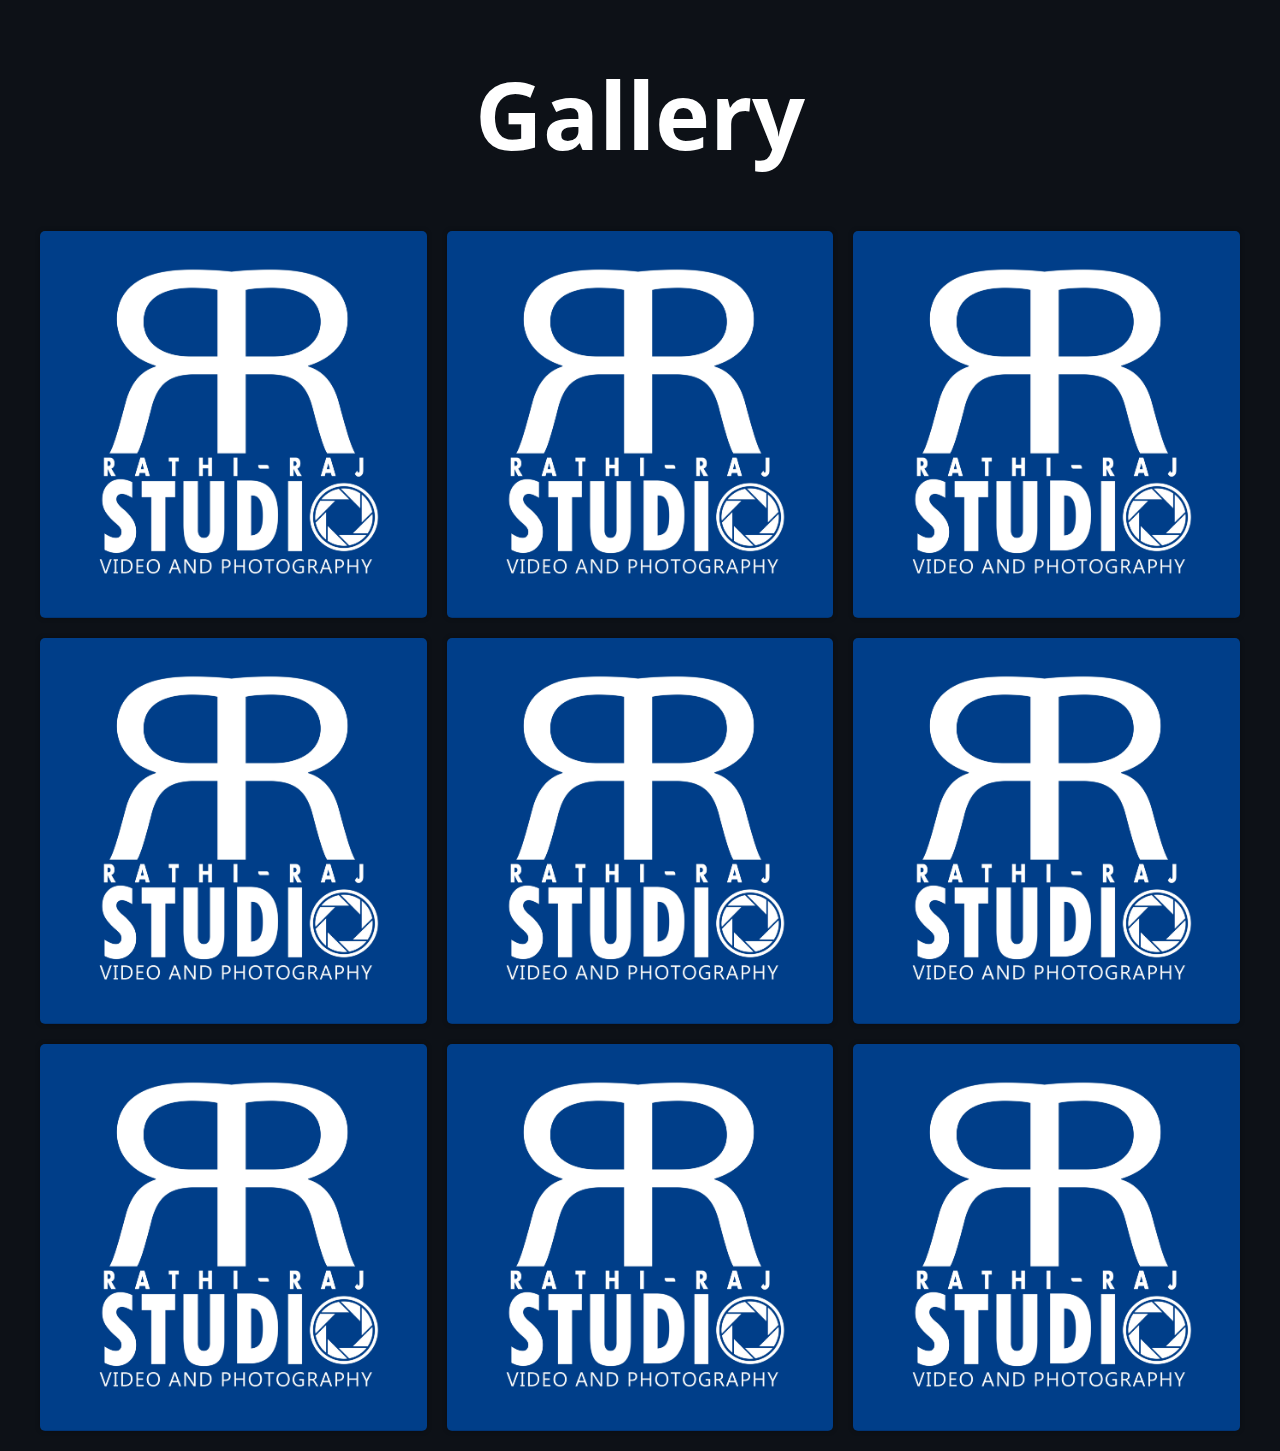
==== gallery.html @ d567aef3 "Add files via upload" ====
<!DOCTYPE html>
<html lang="en">

<head>
    <meta charset="UTF-8">
    <meta name="viewport" content="width=device-width, initial-scale=1.0">
    <link rel="preconnect" href="https://fonts.googleapis.com">
    <link rel="preconnect" href="https://fonts.gstatic.com" crossorigin>
    <link
        href="https://fonts.googleapis.com/css2?family=Khula:wght@300;400;600;700;800&family=Texturina:ital,opsz,wght@0,12..72,100..900;1,12..72,100..900&display=swap"
        rel="stylesheet">
    <title>RR STUDIO Gallery</title>
    <link rel="stylesheet" href="gallery.css">
</head>

<body>
    <header>
        <h3>Gallery</h3>
    </header>
    <main>
        <div class="vontainer">
            <div class="gallery">
                <img src="images/navlogo.jpg" alt="">
                <img src="images/navlogo.jpg" alt="">
                <img src="images/navlogo.jpg" alt="">
                <img src="images/navlogo.jpg" alt="">
                <img src="images/navlogo.jpg" alt="">
                <img src="images/navlogo.jpg" alt="">
                <img src="images/navlogo.jpg" alt="">
                <img src="images/navlogo.jpg" alt="">
                <img src="images/navlogo.jpg" alt="">
            </div>
        </div>
    </main>
</body>

</html>
---- gallery.css ----
* {
    padding: 0;
    margin: 0;
    background: rgb(13, 17, 23);
}

header h3 {
    font-size: 100px;
    color: #fff;
    text-align: center;
    margin-top: 50px;
    font-family: "Khula", sans-serif;
}

.vontainer {
    max-width: 1200px;
    margin: 20px auto;
    padding: 0 20px;
}

.gallery div {
    min-height: 300px;
    background: #565656;
}

.gallery {
display: grid;
grid-template-columns: auto auto auto;
grid-gap: 20px;
}

.gallery img {
width: 100%;
height: auto;
border-radius: 5px;
box-shadow: 0 0 5px rgba(0, 0, 0, 0.3);
transition: transform 0.3s ease;
}
.gallery img:hover {
transform: scale(1.05);
}
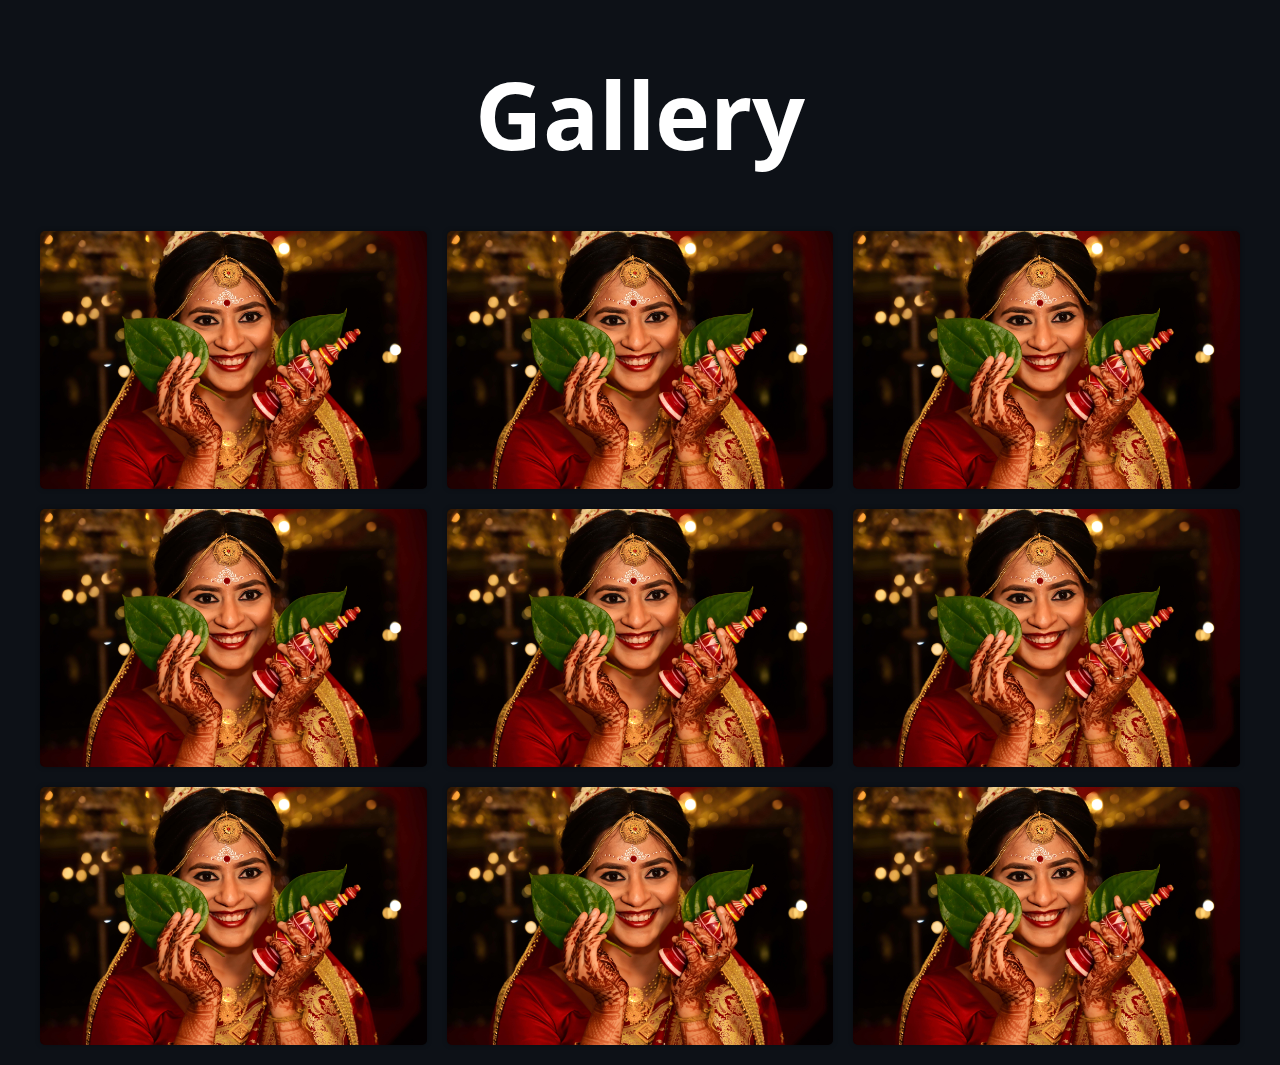
==== commit cd8671ab: "Add files via upload" ====
--- a/gallery.html
+++ b/gallery.html
@@ -20,15 +20,15 @@
     <main>
         <div class="vontainer">
             <div class="gallery">
-                <img src="images/navlogo.jpg" alt="">
-                <img src="images/navlogo.jpg" alt="">
-                <img src="images/navlogo.jpg" alt="">
-                <img src="images/navlogo.jpg" alt="">
-                <img src="images/navlogo.jpg" alt="">
-                <img src="images/navlogo.jpg" alt="">
-                <img src="images/navlogo.jpg" alt="">
-                <img src="images/navlogo.jpg" alt="">
-                <img src="images/navlogo.jpg" alt="">
+                <img src="images/background_img.jpg" alt="images">
+                <img src="images/background_img.jpg" alt="images">
+                <img src="images/background_img.jpg" alt="images">
+                <img src="images/background_img.jpg" alt="images">
+                <img src="images/background_img.jpg" alt="images">
+                <img src="images/background_img.jpg" alt="images">
+                <img src="images/background_img.jpg" alt="images">
+                <img src="images/background_img.jpg" alt="images">
+                <img src="images/background_img.jpg" alt="images">
             </div>
         </div>
     </main>
--- a/gallery.css
+++ b/gallery.css
@@ -2,6 +2,8 @@
     padding: 0;
     margin: 0;
     background: rgb(13, 17, 23);
+    font-family: "Mulish", sans-serif;
+    font-style: normal;
 }
 
 header h3 {
@@ -38,4 +40,10 @@
 }
 .gallery img:hover {
 transform: scale(1.05);
+}
+
+@media screen and (max-width: 710px) {
+    header h3 {
+        font-size: 50px;
+    }
 }